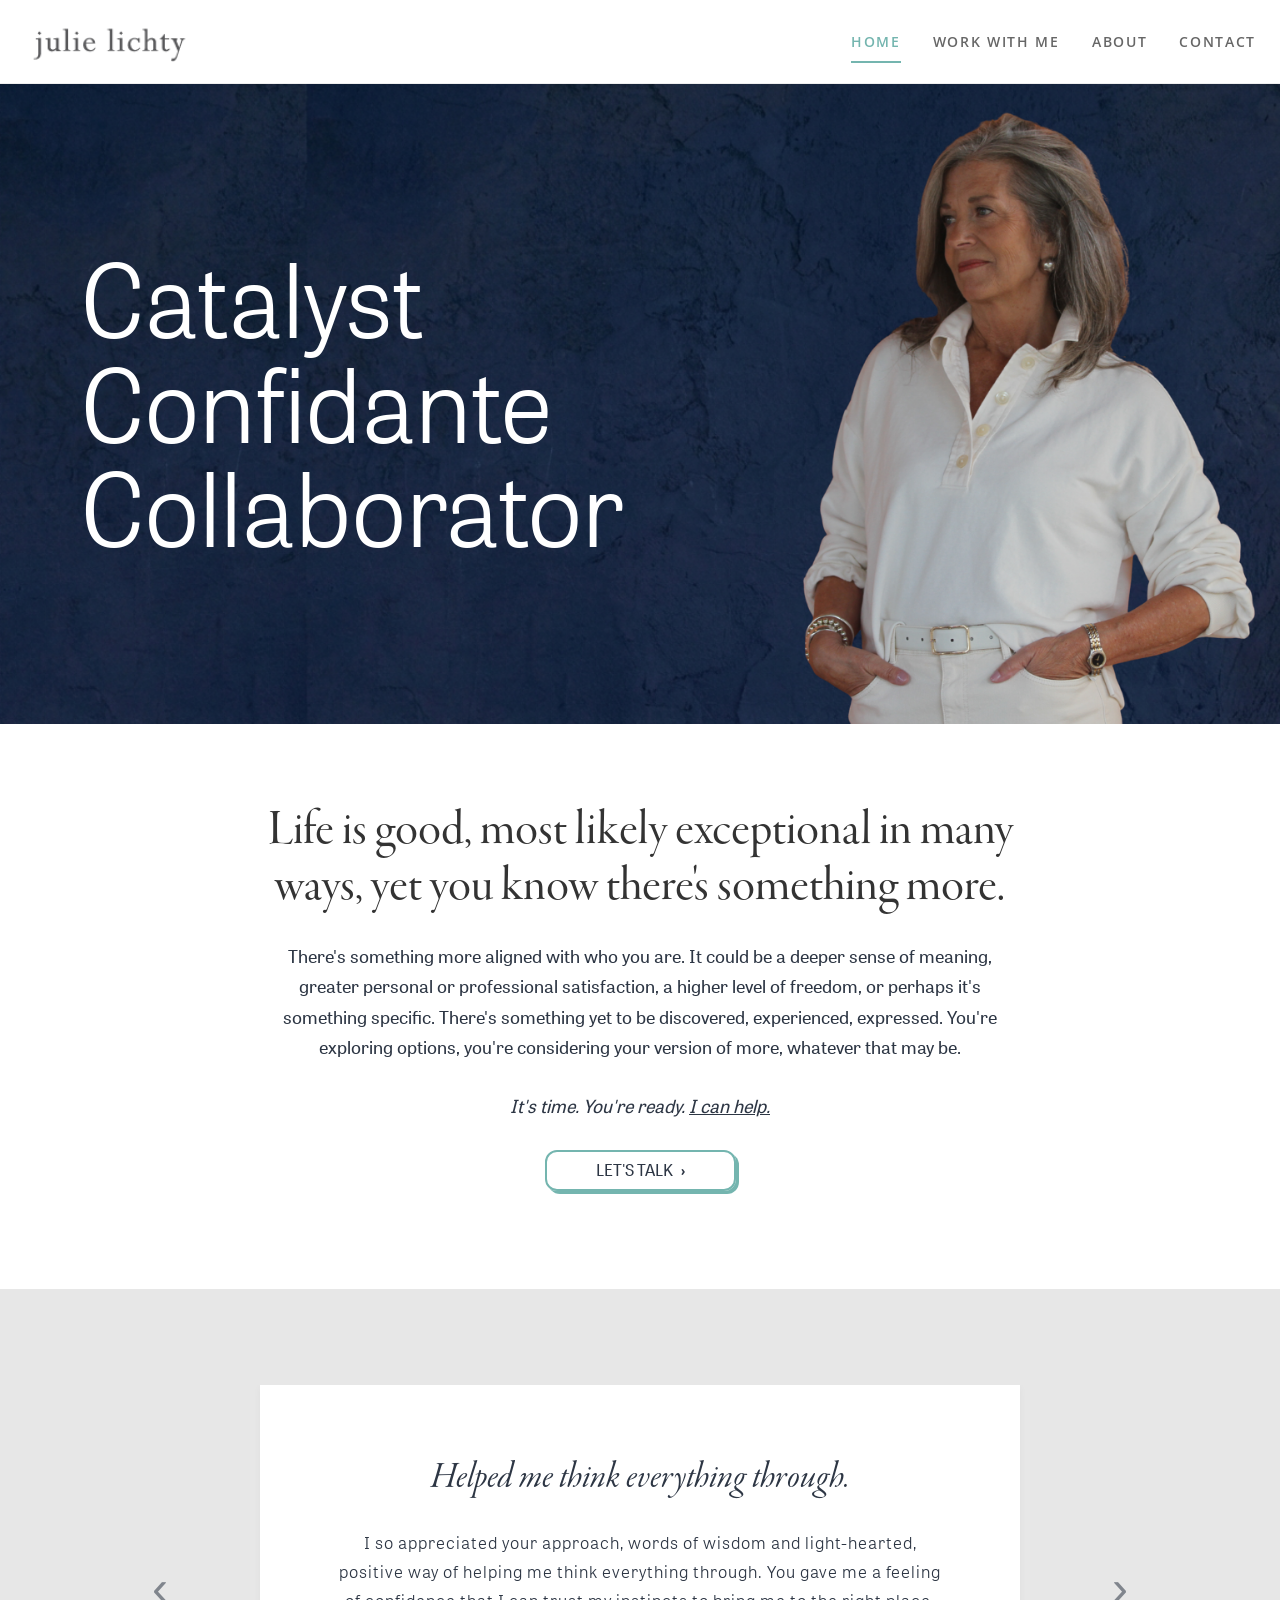
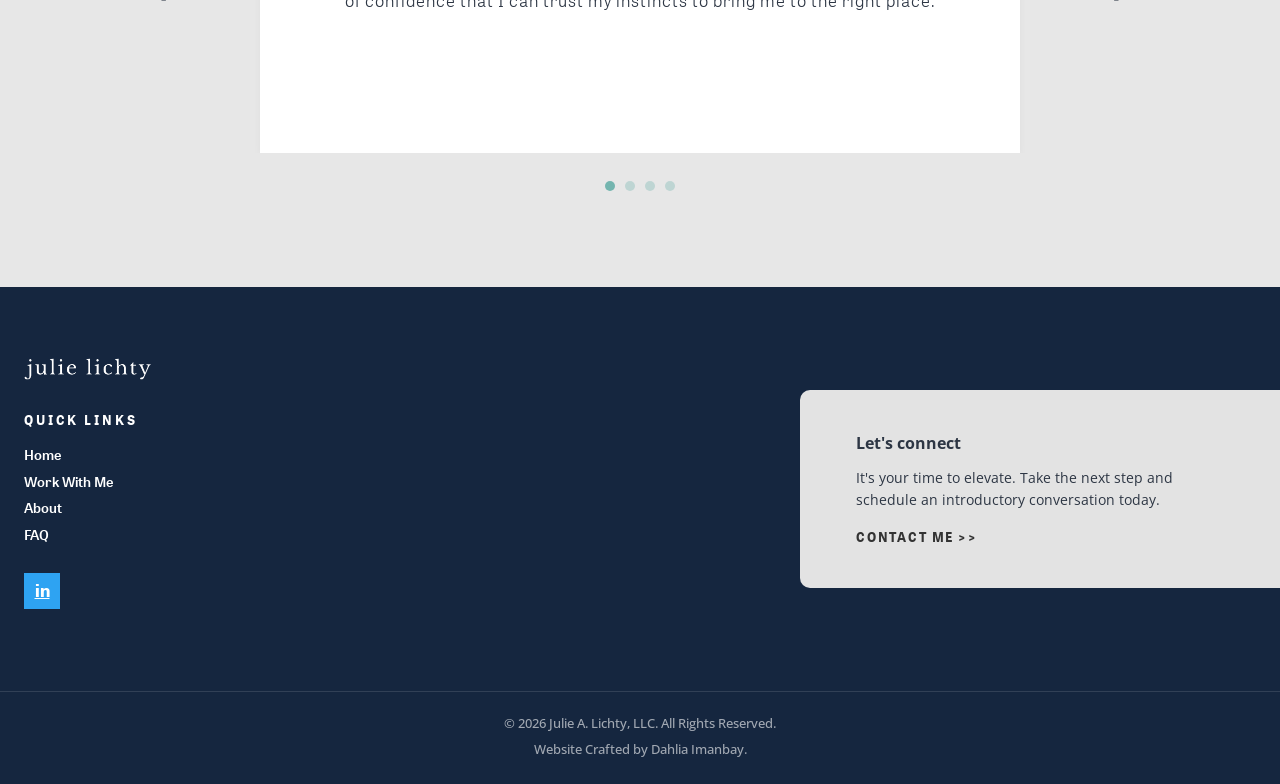
==== index.html @ f8579645 "Initial commit: Julie Lichty coaching website" ====
<!doctype html>
<html lang="en">
<head>
<meta charset="utf-8" />
<meta name="viewport" content="width=device-width, initial-scale=1" />
<title>Julie Lichty — Leadership Coach for Personal Life Fulfillment</title>
<meta name="description" content="Leadership coach Julie Lichty helps entrepreneurs and executive leaders grow with clarity, confidence, and purpose. Catalyst. Confidante. Collaborator." />
<link rel="canonical" href="https://julielichty.com/" />
<meta property="og:title" content="Julie Lichty — Leadership Coach for Personal Life Fulfillment" />
<meta property="og:description" content="Transformational coaching for entrepreneurs and executive leaders ready for what's next." />
<meta property="og:type" content="website" />
<meta property="og:url" content="https://julielichty.com/" />
<meta property="og:image" content="https://julielichty.com/assets/images/julie_lichty.webp" />
<meta name="twitter:image" content="https://julielichty.com/assets/images/julie_lichty.webp" />
<meta name="twitter:card" content="summary_large_image" />

<link rel="preconnect" href="https://fonts.googleapis.com" />
<link rel="preconnect" href="https://fonts.gstatic.com" crossorigin />
<link rel="stylesheet" href="https://fonts.googleapis.com/css2?family=Barlow:wght@300;400;500;700&family=EB+Garamond:wght@400;500&family=Cormorant+Garamond:ital,wght@1,500;1,600;1,700&family=Open+Sans:wght@400;500;600;700&display=swap" />
<link rel="icon" href="/favicon.ico" sizes="any" />
<link rel="icon" href="/favicon-32.png" type="image/png" sizes="32x32" />
<link rel="icon" href="/favicon-16.png" type="image/png" sizes="16x16" />
<link rel="apple-touch-icon" href="/apple-touch-icon.png" />
<link rel="stylesheet" href="/assets/css/styles.css" />

<script type="application/ld+json">
{
  "@context": "https://schema.org",
  "@type": "Person",
  "name": "Julie Lichty",
  "jobTitle": "Leadership Coach",
  "url": "https://julielichty.com/",
  "description": "Leadership coach helping entrepreneurs and executive leaders grow with clarity, confidence, and purpose."
}
</script>
</head>
<body>

<div id="site-header"></div>

<main>

  <!-- Hero: navy + stacked huge text + Julie photo -->
  <section class="hero-navy" aria-label="Introduction">
    <div class="hero-text">
      <h1 class="hero-stack">
        <span>Catalyst</span>
        <span>Confidante</span>
        <span>Collaborator</span>
      </h1>
    </div>
    <div class="hero-image">
      <img src="/assets/images/Julie-cropped-image-transparent-background.png" alt="Julie Lichty, leadership coach" />
    </div>
  </section>

  <!-- Intro: centered serif H2 -->
  <section>
    <div class="container intro">
      <h2 class="section-serif">Life is good, most likely exceptional in many ways, yet you know there's something more.</h2>
      <p class="lede">There's something more aligned with who you are. It could be a deeper sense of meaning, greater personal or professional satisfaction, a higher level of freedom, or perhaps it's something specific. There's something yet to be discovered, experienced, expressed. You're exploring options, you're considering your version of more, whatever that may be.</p>
      <p class="lede"><em>It's time. You're ready. <a href="/contact/">I can help.</a></em></p>
      <p><a class="btn-primary" href="/contact/">LET'S TALK</a></p>
    </div>
  </section>

  <!-- Testimonial slider (live-site style, 4 quotes) -->
  <section class="testimonial-section">
    <div class="testimonial-slider" data-slider>
      <button class="slider-btn slider-prev" aria-label="Previous testimonial">&#8249;</button>
      <div class="testimonial-track">
        <div class="testimonial-slide">
          <div class="testimonial-original">
            <p class="testimonial-original-header">Helped me think everything through.</p>
            <p class="testimonial-original-body">I so appreciated your approach, words of wisdom and light-hearted, positive way of helping me think everything through. You gave me a feeling of confidence that I can trust my instincts to bring me to the right place.</p>
          </div>
        </div>
        <div class="testimonial-slide">
          <div class="testimonial-original">
            <p class="testimonial-original-header">Helped me realize QUALITY is a standard I don't want to compromise.</p>
            <p class="testimonial-original-body">Thank you, thank you, thank you for helping me realize that QUALITY in all aspects of my life, professionally as well as personally, is a standard I don't want to compromise. I have come a long way, and you have been a BIG part of my healing journey. You've seen the many layers of my transitions.</p>
          </div>
        </div>
        <div class="testimonial-slide">
          <div class="testimonial-original">
            <p class="testimonial-original-header">Helped me navigate through personal evolution.</p>
            <p class="testimonial-original-body">I really enjoyed our work together and the interaction with you as I navigated through this personal evolution. It has been deeply intellectual, mystical, invigorating and authentically driven.</p>
          </div>
        </div>
        <div class="testimonial-slide">
          <div class="testimonial-original">
            <p class="testimonial-original-header">Helped me with your holistic approach.</p>
            <p class="testimonial-original-body">I definitely appreciated your holistic approach, practical input and compassion. Based on your corporate background and switch to an entrepreneurial role, you have a broad perspective and understood my entrepreneurial goals and concerns.</p>
          </div>
        </div>
      </div>
      <button class="slider-btn slider-next" aria-label="Next testimonial">&#8250;</button>
      <div class="slider-dots" aria-hidden="true">
        <span class="dot is-active"></span><span class="dot"></span><span class="dot"></span><span class="dot"></span>
      </div>
    </div>
  </section>

</main>

<div id="site-footer"></div>

<script src="/assets/js/layout.js"></script>
</body>
</html>
---- assets/css/styles.css ----
/* =========================================================
   Julie Lichty — julielichty.com
   Source of truth: _source_docs/julie-lichty-website-design.md
   Licensed fonts self-hosted from /assets/fonts/.
   Google-font fallbacks (Barlow, EB Garamond, Cormorant Garamond)
   kept in the <link> tag as a safety net.
   ========================================================= */

@font-face {
  font-family: "Tablet Gothic";
  src: url("/assets/fonts/TabletGothic-Light.woff2") format("woff2");
  font-weight: 300;
  font-style: normal;
  font-display: swap;
}
@font-face {
  font-family: "Tablet Gothic";
  src: url("/assets/fonts/TabletGothic-Regular.woff2") format("woff2");
  font-weight: 400;
  font-style: normal;
  font-display: swap;
}
@font-face {
  font-family: "Tablet Gothic";
  src: url("/assets/fonts/TabletGothic-SemiBold.woff2") format("woff2");
  font-weight: 500 600;
  font-style: normal;
  font-display: swap;
}
@font-face {
  font-family: "Tablet Gothic";
  src: url("/assets/fonts/TabletGothic-Bold.woff2") format("woff2");
  font-weight: 700;
  font-style: normal;
  font-display: swap;
}
@font-face {
  font-family: "Garamond Premier Pro";
  src: url("/assets/fonts/GaramondPremierPro-Display.otf") format("opentype");
  font-weight: 400 500;
  font-style: normal;
  font-display: swap;
}
@font-face {
  font-family: "Garamond Premier Pro";
  src: url("/assets/fonts/GaramondPremierPro-ItalicDisplay.otf") format("opentype");
  font-weight: 400 700;
  font-style: italic;
  font-display: swap;
}

:root {
  /* ---- Fonts (self-hosted Adobe originals; Google fonts as fallbacks) ---- */
  --font-sans:         "Tablet Gothic", "Barlow", Helvetica, Arial, sans-serif;
  --font-serif:        "Garamond Premier Pro", "EB Garamond", Georgia, serif;
  --font-serif-italic: "Garamond Premier Pro", "Cormorant Garamond", Georgia, serif;
  --font-ui:           "Open Sans", Helvetica, Arial, sans-serif;

  /* ---- Colors ---- */
  --color-ink: #333333;              /* primary headlines */
  --color-body: #2D3644;             /* body + footer text */
  --color-muted: #666666;            /* captions, copyright */
  --color-accent: #2EA3F2;           /* brand blue */
  --color-accent-hover: #1a87d1;
  --color-inverse: #FFFFFF;
  --color-nav-inactive: rgba(0,0,0,0.6);
  --color-input-text: #4E4E4E;
  --color-link-hover-soft: #DCF0FD;
  --color-bg: #FFFFFF;
  --color-cream: #f4f2ed;
  --color-card: rgba(230, 230, 230, .72);
  --color-footer-bg: #15263F;
  --color-navy: #15263F;
  --color-card-contact: #C9CDD2;
  --color-button-border: #74B5AF;
  --color-teal: #74B5AF;

  /* ---- Layout ---- */
  --container: 1280px;
  --nav-h: 84px;
  --shadow-sm: 0 2px 8px rgba(45, 54, 68, .06);
  --shadow-md: 0 10px 30px rgba(45, 54, 68, .12);
}

/* ---------- Reset ---------- */
*, *::before, *::after { box-sizing: border-box; }
html { scroll-behavior: smooth; }
body {
  margin: 0;
  font-family: var(--font-ui);
  font-size: 14px;
  font-weight: 500;
  line-height: 1.7;
  color: var(--color-muted);
  background: var(--color-bg);
  -webkit-font-smoothing: antialiased;
  text-rendering: optimizeLegibility;
}
img { max-width: 100%; height: auto; display: block; }
a { color: var(--color-body); text-decoration: underline; transition: color .2s ease; }
a:hover { color: #74B5AF; }

/* ---------- Typography primitives ---------- */
h1, h2, h3, h4, h5 {
  color: var(--color-ink);
  margin: 0 0 .6em;
  line-height: 1.2;
}
p {
  font-family: var(--font-sans);
  font-weight: 400;
  font-size: 18px;
  line-height: 1.7;
  color: var(--color-body);
  margin: 0 0 1em;
}
em { font-style: italic; }
strong { font-weight: 700; }

.serif { font-family: var(--font-serif); font-weight: 500; }
.serif-italic {
  font-family: var(--font-serif-italic);
  font-style: italic;
  font-weight: 600;
}

/* ---------- Layout ---------- */
.container {
  max-width: var(--container);
  margin: 0 auto;
  padding: 0 24px;
}
section { padding: 80px 0; }

/* ---------- Top nav ---------- */
.site-header {
  position: sticky; top: 0; z-index: 100;
  background: rgba(255,255,255,.96);
  backdrop-filter: saturate(1.2) blur(6px);
  border-bottom: 1px solid #eee;
  height: var(--nav-h);
  display: flex; align-items: center;
}
.site-header .container {
  display: flex; align-items: center; justify-content: space-between;
  width: 100%;
}
.brand-wordmark { display: inline-flex; align-items: center; }
.brand-wordmark img { height: 44px; width: auto; display: block; }
.brand-wordmark:hover { text-decoration: none; opacity: .85; }
@media (max-width: 700px) {
  .brand-wordmark img { height: 36px; }
}
.nav-toggle {
  display: none;
  background: transparent; border: 0; cursor: pointer;
  font-size: 1.6rem; color: var(--color-ink); padding: 8px;
}
.nav-list {
  display: flex; gap: 32px;
  list-style: none; margin: 0; padding: 0;
}
.nav-list a {
  font-family: var(--font-ui);
  font-size: 14px;
  font-weight: 600;
  letter-spacing: .12em;
  text-transform: uppercase;
  color: var(--color-nav-inactive);
  padding: 10px 0;
  position: relative;
  text-decoration: none;
}
.nav-list a:hover { color: #74B5AF; text-decoration: none; }
.nav-list a[aria-current="page"] { color: #74B5AF; }
.nav-list a[aria-current="page"]::after {
  content: ""; position: absolute; left: 0; right: 0; bottom: -2px;
  height: 2px; background: #74B5AF;
}

/* ---------- Banner (signature block) ---------- */
.banner {
  position: relative;
  min-height: 680px;
  padding: 0;
  display: flex; align-items: center;
  background-size: cover;
  background-position: center;
}
.banner--flip-bg {
  background-image: none !important;
  overflow: hidden;
}
.banner--flip-bg::before {
  content: "";
  position: absolute; inset: 0;
  background-image: inherit;
  background: var(--flip-bg) center/cover no-repeat;
  transform: scaleX(-1);
  z-index: 0;
}
.banner--flip-bg > * { position: relative; z-index: 1; }
.banner-card {
  background: var(--color-card);
  backdrop-filter: blur(2px);
  padding: 44px 60px 44px clamp(24px, 7vw, 120px);
  max-width: 820px;
  width: 100%;
  box-shadow: 0 2px 12px rgba(0,0,0,.05);
  margin-left: 0;
}
.banner-card .line-1 {
  font-family: var(--font-sans);
  font-weight: 400;
  font-size: clamp(1.4rem, 2.1vw, 2rem);
  color: var(--color-ink);
  line-height: 1.3;
  margin: 0 0 .35em;
}
.banner-card .line-2 {
  font-family: var(--font-serif-italic);
  font-style: italic;
  font-weight: 600;
  font-size: clamp(2.2rem, 3.6vw, 3.2rem);
  color: var(--color-ink);
  line-height: 1.05;
  margin: 0;
}

/* ---------- Buttons ---------- */
/* Primary CTA: "LET'S TALK" / "LET'S GET STARTED" — teal border + offset shadow */
.btn-primary {
  display: inline-block;
  font-family: var(--font-sans);
  font-weight: 400;
  font-size: 16px;
  line-height: 1.7;
  color: var(--color-body);
  background: transparent;
  border: 2px solid var(--color-button-border);
  border-radius: 12px;
  padding: 5px 49px;
  box-shadow: 3px 3px 0 0 var(--color-button-border);
  text-decoration: none;
  cursor: pointer;
  transition: all 0.3s ease;
  position: relative;
}
.btn-primary::after {
  content: " \203A";
  display: inline-block;
  margin-left: 8px;
  color: var(--color-body);
  font-weight: 700;
  transition: transform 0.3s ease;
}
.btn-primary:hover {
  box-shadow: 5px 5px 0 0 var(--color-button-border);
  transform: translate(-1px, -1px);
  text-decoration: none;
  color: var(--color-body);
}
.btn-primary:hover::after { transform: translateX(4px); }
.btn-primary:active {
  box-shadow: 1px 1px 0 0 var(--color-button-border);
  transform: translate(2px, 2px);
}

/* Form submit: "SUBMIT" — teal border, white fill, no shadow */
.btn-submit,
.contact-form button[type="submit"],
input[type="submit"] {
  font-family: var(--font-sans);
  font-size: 16px;
  font-weight: 400;
  letter-spacing: 2px;
  text-transform: uppercase;
  color: var(--color-body);
  background: #FFFFFF;
  border: 2px solid var(--color-button-border);
  border-radius: 6px;
  padding: 12px 44px;
  cursor: pointer;
  transition: all 0.3s ease;
}
.btn-submit:hover,
.contact-form button[type="submit"]:hover,
input[type="submit"]:hover {
  background: var(--color-button-border);
  color: #FFFFFF;
}

/* Text-style link CTA: footer "CONTACT ME »" etc. */
.link-cta {
  font-family: var(--font-ui);
  font-size: 14px;
  font-weight: 500;
  line-height: 1.7;
  color: var(--color-body);
  text-decoration: none;
}
.link-cta:hover { color: var(--color-accent); text-decoration: none; }

/* Legacy aliases so any remaining old classes still render as primary */
.btn, .btn-talk, .btn-arrow, .btn-accent, .btn-inverse, .btn-outline {
  display: inline-block;
  font-family: var(--font-sans);
  font-weight: 400;
  font-size: 16px;
  line-height: 1.7;
  color: var(--color-body);
  background: transparent;
  border: 2px solid var(--color-button-border);
  border-radius: 12px;
  padding: 5px 49px;
  box-shadow: 3px 3px 0 0 var(--color-button-border);
  text-decoration: none;
  cursor: pointer;
  transition: all 0.3s ease;
}
.btn::after, .btn-talk::after, .btn-arrow::after { content: " \203A"; margin-left: 8px; font-weight: 700; }
.btn:hover, .btn-talk:hover, .btn-arrow:hover {
  box-shadow: 5px 5px 0 0 var(--color-button-border);
  transform: translate(-1px, -1px);
  text-decoration: none;
}

/* ---------- Intro / section blocks ---------- */
.intro {
  max-width: 860px; margin: 0 auto; text-align: center;
}
.intro .eyebrow {
  font-family: var(--font-ui);
  font-size: 12px;
  letter-spacing: .3em;
  text-transform: uppercase;
  color: var(--color-muted);
  font-weight: 600;
  margin: 0 0 18px;
}
.section-serif {
  font-family: var(--font-serif);
  font-weight: 500;
  font-size: clamp(2rem, 4vw, 53px);
  line-height: 1.1;
  color: var(--color-ink);
  text-align: center;
  margin-bottom: 24px;
}
.section-italic-serif {
  font-family: var(--font-serif-italic);
  font-style: italic;
  font-weight: 600;
  font-size: clamp(1.8rem, 3vw, 42px);
  line-height: 1.15;
  color: var(--color-ink);
  margin: 0 0 .6em;
}
.page-hero-h1 {
  font-family: var(--font-sans);
  font-weight: 700;
  font-size: clamp(1.8rem, 3vw, 36px);
  line-height: 1.3;
  color: var(--color-ink);
}
.page-title-italic {
  font-family: var(--font-serif-italic);
  font-style: italic;
  font-weight: 600;
  font-size: clamp(2.4rem, 6vw, 76px);
  letter-spacing: 4px;
  line-height: 1;
  color: var(--color-ink);
  margin: 0 0 .4em;
}
.section-label {
  font-family: var(--font-sans);
  font-weight: 500;
  font-size: clamp(1.2rem, 2.2vw, 30px);
  line-height: 1;
  color: var(--color-ink);
  text-transform: uppercase;
  letter-spacing: .08em;
  margin: 0 0 24px;
}
.lede {
  font-family: var(--font-sans);
  font-size: 18px;
  font-weight: 400;
  line-height: 1.7;
  color: var(--color-body);
  max-width: 720px; margin: 0 auto 28px;
}
.intro .accent {
  font-family: var(--font-serif-italic);
  font-style: italic;
  font-weight: 600;
  color: var(--color-ink);
}

/* ---------- Two-column feature ---------- */
.two-col {
  display: grid;
  grid-template-columns: 1fr 1fr;
  gap: 72px;
  align-items: center;
}
.two-col.reverse .col-text { order: 2; }
.col-image img {
  width: 100%;
  object-fit: cover;
  box-shadow: var(--shadow-md);
}

/* ---------- Tripod ---------- */
.tripod {
  display: grid;
  grid-template-columns: repeat(3, 1fr);
  gap: 40px;
  margin-top: 48px;
}
.tripod-item {
  text-align: center;
  padding: 28px 20px;
  border-top: 2px solid var(--color-accent);
}
.tripod-item h3 {
  font-family: var(--font-serif-italic);
  font-style: italic;
  font-weight: 600;
  color: var(--color-ink);
  font-size: 32px;
  line-height: 1.1;
  margin-bottom: 10px;
}
.tripod-item p { color: var(--color-body); }

/* ---------- Testimonial ---------- */
.testimonial {
  background: var(--color-cream);
  padding: 80px 48px;
  text-align: center;
  max-width: 1000px;
  margin: 0 auto;
  position: relative;
}
.testimonial::before {
  content: "\201C";
  font-family: var(--font-serif);
  font-size: 7rem;
  line-height: 1;
  color: var(--color-accent);
  opacity: .35;
  position: absolute;
  top: 24px; left: 44px;
}
.testimonial-header {
  font-family: var(--font-serif);
  font-weight: 300;
  font-size: clamp(1.6rem, 3vw, 46px);
  line-height: 1.1;
  color: var(--color-body);
  margin-bottom: 24px;
}
.testimonial-body {
  font-family: var(--font-sans);
  font-weight: 400;
  font-size: 18px;
  line-height: 1.7;
  letter-spacing: 1px;
  color: var(--color-body);
  max-width: 760px;
  margin: 0 auto;
}

/* ---------- CTA strip ---------- */
.cta-strip {
  background: #fff;
  color: var(--color-ink);
  text-align: center;
  padding: 80px 20px;
}
.cta-strip h2 { color: var(--color-ink); font-size: clamp(1.3rem, 1.8vw, 1.75rem); line-height: 1.3; margin-bottom: 24px; }
.cta-strip .accent {
  font-family: var(--font-serif-italic);
  font-style: italic;
  font-weight: 600;
  color: var(--color-ink);
}
.cta-strip p { color: var(--color-body); max-width: 680px; margin: 0 auto 28px; }

/* ---------- Footer ---------- */
.site-footer {
  background: var(--color-footer-bg);
  color: rgba(255,255,255,.85);
  padding: 0;
  font-family: var(--font-sans);
  font-size: 14px;
}
.site-footer a { color: rgba(255,255,255,.9); }
.site-footer a:hover { color: #fff; text-decoration: none; }

.footer-main {
  display: grid;
  grid-template-columns: minmax(0, 1fr) minmax(320px, 480px);
  align-items: center;
  padding: 64px 0;
  gap: 48px;
}
.footer-left {
  padding: 0 48px 0 calc(50vw - 640px + 24px);
}
.footer-left h4 {
  font-family: var(--font-sans);
  color: #fff;
  font-size: 13px;
  font-weight: 700;
  letter-spacing: .22em;
  text-transform: uppercase;
  margin: 0 0 14px;
}
.footer-nav {
  list-style: none;
  padding: 0;
  margin: 0 0 24px;
}
.footer-nav li {
  margin: 0;
  padding: 0;
  line-height: 1.9;
}
.footer-nav a {
  font-family: var(--font-sans);
  font-size: 14px;
  font-weight: 500;
  color: #fff;
  text-decoration: none;
}
.footer-nav a:hover { text-decoration: none; color: #74B5AF; }
.footer-brand { margin: 0 0 24px; }
.footer-brand img { height: 38px; width: auto; display: block; }

.footer-social a {
  display: inline-flex; align-items: center; justify-content: center;
  width: 36px; height: 36px;
  background: var(--color-accent);
  color: #fff;
  font-weight: 700;
  text-transform: lowercase;
}

.footer-right {
  background: #e3e3e3;
  color: var(--color-body);
  padding: 40px 56px;
  display: flex;
  flex-direction: column;
  justify-content: center;
  border-radius: 10px 0 0 10px;
}
.footer-right strong {
  display: block;
  font-family: var(--font-ui);
  font-weight: 700;
  font-size: 16px;
  color: var(--color-body);
  margin-bottom: 10px;
}
.footer-right p {
  font-family: var(--font-ui);
  font-size: 14px;
  color: var(--color-body);
  margin: 0 0 14px;
  line-height: 1.6;
}
.footer-right a {
  font-family: var(--font-sans);
  font-weight: 700;
  font-size: 13px;
  letter-spacing: .14em;
  text-transform: uppercase;
  color: var(--color-ink);
  text-decoration: none;
}
.footer-right a:hover { color: #74B5AF; text-decoration: none; }

.footer-legal {
  border-top: 1px solid rgba(255,255,255,.12);
  padding: 20px 24px 24px;
  display: flex;
  flex-direction: column;
  align-items: center;
  text-align: center;
  gap: 4px;
  font-family: var(--font-ui);
  font-size: 13px;
  color: rgba(255,255,255,.6);
}

@media (max-width: 900px) {
  .footer-main { grid-template-columns: 1fr; }
  .footer-left { padding: 56px 24px 32px; }
  .footer-right { padding: 40px 24px; }
}

/* ---------- FAQ list ---------- */
.faq-list { max-width: 920px; margin: 0 auto; }
.faq-item {
  border-bottom: 1px solid #e6e6e6;
  padding: 26px 0;
}
.faq-item summary {
  cursor: pointer;
  font-family: var(--font-sans);
  font-weight: 500;
  font-size: 20px;
  color: var(--color-ink);
  list-style: none;
  position: relative;
  padding-right: 40px;
}
.faq-item summary::-webkit-details-marker { display: none; }
.faq-item summary::after {
  content: "+";
  position: absolute; right: 4px; top: -4px;
  font-size: 1.9rem; font-weight: 300;
  color: #3d7d78;
  transition: transform .2s ease;
}
.faq-item[open] summary::after { content: "–"; }
.faq-item .answer {
  padding-top: 14px;
  color: var(--color-body);
}

/* ---------- Page hero ---------- */
.page-hero {
  background: var(--color-cream);
  padding: 88px 0 64px;
  text-align: center;
  border-bottom: 1px solid #eee;
}
.page-hero .eyebrow {
  font-family: var(--font-ui);
  font-size: 12px;
  letter-spacing: .3em;
  text-transform: uppercase;
  color: var(--color-muted);
  font-weight: 600;
  margin: 0 0 18px;
}
.page-hero h1 { font-weight: 700; }
.page-hero .accent {
  font-family: var(--font-serif-italic);
  font-style: italic;
  font-weight: 600;
  color: var(--color-ink);
}
.page-hero p { max-width: 680px; margin: 0 auto; color: var(--color-body); }

/* ---------- Contact form ---------- */
.contact-form-section {
  padding: 64px 24px 80px;
  background: #fff;
}
.contact-form {
  display: grid;
  gap: 24px;
  max-width: 720px;
  margin: 0 auto;
}
.contact-form .field { display: block; }
.contact-form label {
  font-family: var(--font-ui);
  font-size: 14px;
  font-weight: 700;
  color: #333;
  margin-bottom: 8px;
  display: block;
}
.contact-form .req { color: #b00; font-weight: 700; }
.contact-form input[type="text"],
.contact-form input[type="email"],
.contact-form input[type="tel"],
.contact-form textarea {
  width: 100%;
  padding: 10px 12px;
  border: 1px solid #d0d0d0;
  border-radius: 0;
  font-family: var(--font-ui);
  font-size: 14px;
  color: var(--color-input-text);
  background: #fff;
  line-height: 1.5;
}
.contact-form .field-short input {
  max-width: 460px;
}
.contact-form input:focus,
.contact-form textarea:focus {
  outline: 2px solid var(--color-accent);
  outline-offset: 1px;
  border-color: var(--color-accent);
}
.contact-form textarea { min-height: 170px; resize: vertical; }
.contact-form .name-row {
  display: grid;
  grid-template-columns: 1fr 1fr;
  gap: 20px;
}
.contact-form .sub-label {
  display: block;
  font-family: var(--font-ui);
  font-size: 11.38px;
  letter-spacing: .67px;
  color: var(--color-muted);
  margin-top: 4px;
}
.contact-form .pref-field {
  border: 0;
  padding: 0;
  margin: 0;
}
.contact-form .pref-field legend {
  font-family: var(--font-ui);
  font-size: 14px;
  font-weight: 700;
  color: #333;
  padding: 0;
  margin-bottom: 12px;
}
.contact-form .pref-options {
  display: flex;
  flex-direction: column;
  gap: 8px;
  align-items: flex-start;
}
.contact-form .pref-options label {
  font-weight: 400;
  font-size: 14px;
  color: #333;
  margin: 0;
  display: inline-flex;
  align-items: center;
  gap: 10px;
  cursor: pointer;
}
.contact-form .pref-options input[type="checkbox"] {
  width: 16px; height: 16px;
  accent-color: var(--color-accent);
  margin: 0;
}
.contact-form .submit-row { margin-top: 8px; }
.contact-form .btn-submit {
  font-family: var(--font-sans);
  font-size: 16px;
  font-weight: 400;
  letter-spacing: 2px;
  text-transform: uppercase;
  color: var(--color-body);
  background: transparent;
  border: 2px solid var(--color-button-border);
  border-radius: 6px;
  padding: 10px 44px;
  cursor: pointer;
  transition: all .3s ease;
}
.contact-form .btn-submit:hover {
  background: var(--color-button-border);
  color: #fff;
}

/* ---------- Homepage full-bleed banner (baked-in composite) ---------- */
.hero-full {
  display: block;
  line-height: 0;
  background: var(--color-navy);
}
.hero-full img {
  width: 100%;
  height: auto;
  display: block;
  object-fit: cover;
  object-position: center;
}
.sr-only {
  position: absolute !important;
  width: 1px; height: 1px;
  padding: 0; margin: -1px;
  overflow: hidden;
  clip: rect(0,0,0,0);
  white-space: nowrap;
  border: 0;
}

/* ---------- Testimonial slider (original live-site style) ---------- */
.testimonial-section {
  background: #e7e7e7;
  padding: 96px 24px;
  display: flex;
  justify-content: center;
}
.testimonial-slider {
  position: relative;
  max-width: 1000px;
  width: 100%;
}
.testimonial-track {
  display: flex;
  overflow-x: auto;
  scroll-snap-type: x mandatory;
  scroll-behavior: smooth;
  scrollbar-width: none;
  -ms-overflow-style: none;
}
.testimonial-track::-webkit-scrollbar { display: none; }
.testimonial-slide {
  flex: 0 0 100%;
  min-width: 100%;
  scroll-snap-align: center;
  display: flex;
  justify-content: center;
  padding: 0 60px;
}
.testimonial-slide .testimonial-original {
  margin: 0;
  max-width: 760px;
}
.slider-btn {
  position: absolute;
  top: 50%;
  transform: translateY(-50%);
  background: transparent;
  border: 0;
  font-size: 3rem;
  line-height: 1;
  color: var(--color-body);
  cursor: pointer;
  padding: 0 12px;
  z-index: 2;
  opacity: .55;
  transition: opacity .2s ease;
}
.slider-btn:hover { opacity: 1; }
.slider-prev { left: 0; }
.slider-next { right: 0; }
.slider-dots {
  display: flex;
  justify-content: center;
  gap: 10px;
  margin-top: 28px;
}
.slider-dots .dot {
  width: 10px; height: 10px;
  border-radius: 50%;
  background: rgba(116,181,175,.35);
  transition: background .2s ease;
}
.slider-dots .dot.is-active { background: #74B5AF; }
@media (max-width: 700px) {
  .testimonial-slide { padding: 0 24px; }
  .slider-btn { font-size: 2.2rem; padding: 0 6px; }
}
.testimonial-original {
  background: #fff;
  max-width: 760px;
  width: 100%;
  padding: 72px 72px 64px;
  text-align: center;
  box-shadow: 0 2px 8px rgba(0,0,0,.04);
}
.testimonial-original-header {
  font-family: var(--font-serif);
  font-weight: 300;
  font-size: clamp(1.6rem, 3vw, 42px);
  line-height: 1.15;
  color: var(--color-body);
  margin: 0 0 28px;
  font-style: italic;
}
.testimonial-original-body {
  font-family: var(--font-sans);
  font-weight: 300;
  font-size: 17px;
  line-height: 1.7;
  letter-spacing: 1px;
  color: var(--color-body);
  max-width: 620px;
  margin: 0 auto;
}
@media (max-width: 700px) {
  .testimonial-section { padding: 64px 20px; }
  .testimonial-original { padding: 48px 28px 40px; }
}

/* ---------- Legacy navy hero (kept in case other pages use it) ---------- */
.hero-navy {
  background: var(--color-navy) url('/assets/images/header-banner-background.png') center/cover no-repeat;
  color: #fff;
  min-height: 640px;
  padding: 0;
  display: grid;
  grid-template-columns: 1fr 1fr;
  align-items: stretch;
  overflow: hidden;
}
.hero-navy .hero-text {
  align-self: center;
}
.hero-navy .hero-text {
  padding: 60px 40px 60px 80px;
}
.hero-navy .hero-eyebrow {
  font-family: var(--font-serif-italic);
  font-style: italic;
  font-weight: 500;
  font-size: 1.4rem;
  color: rgba(255,255,255,.75);
  margin: 0 0 28px;
  letter-spacing: .02em;
}
.hero-navy .hero-stack {
  font-family: var(--font-sans);
  font-weight: 300;
  font-size: clamp(3rem, 8vw, 115px);
  line-height: 1.02;
  color: #fff;
  margin: 0;
  letter-spacing: -.01em;
}
.hero-navy .hero-stack span { display: block; }
.hero-navy .hero-image {
  position: relative;
  width: 100%;
  align-self: stretch;
  min-height: 640px;
  overflow: hidden;
}
.hero-navy .hero-image img {
  position: absolute;
  bottom: 0;
  right: 0;
  height: 100%;
  width: auto;
  max-width: none;
  object-fit: contain;
  object-position: bottom right;
  display: block;
}
@media (max-width: 900px) and (min-width: 701px) {
  .hero-navy .hero-text { padding: 40px 28px 40px 40px; }
  .hero-navy .hero-stack { font-size: clamp(2.6rem, 9vw, 5rem); }
  .hero-navy .hero-image { min-height: 520px; }
}
@media (max-width: 700px) {
  .hero-navy {
    grid-template-columns: 1fr;
    min-height: auto;
  }
  .hero-navy .hero-text { padding: 48px 24px 40px; order: 2; }
  .hero-navy .hero-image { min-height: 360px; order: 1; }
}

/* ---------- Contact page navy hero ---------- */
.hero-contact {
  background: var(--color-navy) url('/assets/images/header-banner-background.png') center/cover no-repeat;
  padding: 80px 0 100px;
  position: relative;
  display: flex;
  align-items: center;
}
.hero-contact-card {
  background: var(--color-card-contact);
  padding: 44px 72px 44px clamp(24px, 7vw, 120px);
  max-width: 820px;
  width: 100%;
  margin-left: 0;
  box-shadow: 0 4px 20px rgba(0,0,0,.18);
}
.hero-contact-card h1 {
  font-family: var(--font-serif-italic);
  font-style: italic;
  font-weight: 600;
  font-size: clamp(2.4rem, 6vw, 76px);
  letter-spacing: 4px;
  line-height: 1;
  color: var(--color-ink);
  margin: 0;
}

/* ---------- About page "About Me" card ---------- */
.about-me-card {
  background: #d5e4e5;
  color: var(--color-body);
  max-width: 1180px;
  margin: 150px auto 0;
  padding: 190px 56px 80px;
  text-align: center;
  position: relative;
}
.about-me-card .section-label { color: var(--color-ink); margin-bottom: 28px; }
.about-me-card p {
  color: var(--color-body);
  max-width: 680px;
  margin: 0 auto 1.2em;
  line-height: 1.9;
}
.about-me-card .portrait {
  width: 280px;
  height: 280px;
  border-radius: 50%;
  object-fit: cover;
  object-position: top center;
  position: absolute;
  top: -140px;
  left: 50%;
  transform: translateX(-50%);
  margin: 0;
  box-shadow: none;
}
@media (max-width: 700px) {
  .about-me-card {
    max-width: none;
    margin: 120px 16px 0;
    padding: 150px 24px 48px;
  }
  .about-me-card .portrait {
    width: 220px;
    height: 220px;
    top: -110px;
  }
}
.about-me-card .section-label {
  margin: 0 0 20px;
}
.about-me-card p {
  font-size: 16px;
  max-width: 620px;
  margin: 0 auto 1em;
}

/* ---------- Modernized testimonial ---------- */
.testimonial-modern {
  max-width: 1040px;
  margin: 0 auto;
  padding: 56px 40px;
  background: var(--color-cream);
  position: relative;
  border-left: 3px solid var(--color-accent);
}
.testimonial-modern .tm-mark {
  font-family: var(--font-serif);
  font-size: 4.5rem;
  color: var(--color-accent);
  line-height: 1;
  position: absolute;
  top: 18px; left: 24px;
  opacity: .4;
}
.testimonial-modern .tm-header {
  font-family: var(--font-serif);
  font-weight: 300;
  font-size: clamp(1.5rem, 2.8vw, 38px);
  line-height: 1.2;
  color: var(--color-body);
  margin: 0 0 20px;
  text-align: center;
}
.testimonial-modern .tm-body {
  font-family: var(--font-sans);
  font-weight: 400;
  font-size: 17px;
  line-height: 1.7;
  letter-spacing: .5px;
  color: var(--color-body);
  max-width: 760px;
  margin: 0 auto;
  text-align: center;
}
.testimonial-grid {
  display: grid;
  grid-template-columns: repeat(2, 1fr);
  gap: 32px;
  max-width: 1200px;
  margin: 0 auto;
}
.testimonial-grid .testimonial-modern {
  margin: 0;
  padding: 40px 36px;
}
@media (max-width: 800px) {
  .testimonial-grid { grid-template-columns: 1fr; }
}

/* ---------- "Let's connect" mini card (footer area, About/Contact pages) ---------- */
.connect-card {
  background: #eaeaea;
  padding: 28px 32px;
  color: var(--color-ink);
}
.connect-card strong {
  display: block;
  font-family: var(--font-ui);
  font-weight: 700;
  color: var(--color-body);
  margin-bottom: 6px;
}
.connect-card p {
  font-family: var(--font-ui);
  font-size: 14px;
  color: var(--color-body);
  margin: 0 0 10px;
  line-height: 1.6;
}
.connect-card a {
  font-family: var(--font-sans);
  font-weight: 700;
  font-size: 14px;
  letter-spacing: .1em;
  text-transform: uppercase;
  color: var(--color-ink);
}

/* ---------- LET'S TALK outlined button (used on live site) ---------- */
.btn-talk {
  font-family: var(--font-sans);
  font-weight: 400;
  font-size: 16px;
  color: var(--color-accent);
  border: 2px solid var(--color-accent);
  padding: 14px 32px;
  text-transform: uppercase;
  letter-spacing: 3px;
  background: transparent;
  display: inline-block;
  transition: background .2s ease, color .2s ease;
}
.btn-talk:hover {
  background: var(--color-accent);
  color: #fff;
  text-decoration: none;
}

/* ---------- Utilities ---------- */
.text-center { text-align: center; }

/* ---------- Responsive ---------- */
@media (max-width: 900px) {
  section { padding: 56px 0; }
  .two-col { grid-template-columns: 1fr; gap: 32px; }
  .two-col.reverse .col-text { order: 0; }
  .tripod { grid-template-columns: 1fr; }
  .banner-card { max-width: 520px; padding: 34px 36px; }
}
@media (max-width: 700px) {
  .nav-toggle { display: inline-block; }
  .nav-list {
    display: none;
    position: absolute; left: 0; right: 0; top: var(--nav-h);
    background: #fff;
    flex-direction: column;
    padding: 16px 24px 24px;
    border-bottom: 1px solid #eee;
    gap: 16px;
  }
  .nav-list.is-open { display: flex; }
  .footer-grid { grid-template-columns: 1fr; gap: 32px; }
  .footer-legal { flex-direction: column; gap: 8px; text-align: center; }
  .banner-card { max-width: 100%; padding: 28px 24px; }
  .banner { min-height: 440px; }
  .hero-contact-card { padding: 32px 24px; }
}
@media (max-width: 500px) {
  .banner { min-height: 380px; }
  .page-title-italic { letter-spacing: 2px; }
}
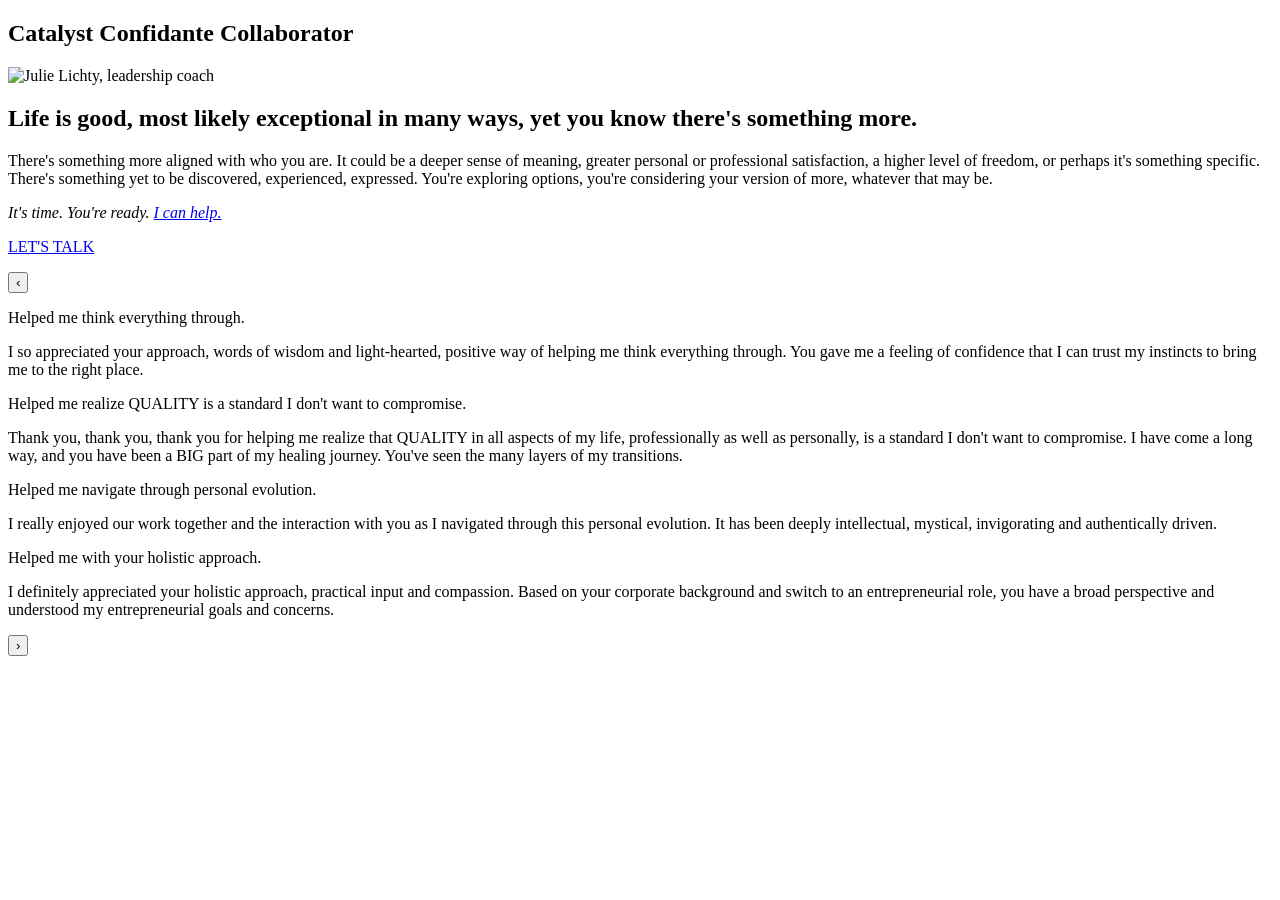
==== commit 8817f132: "Prefix absolute paths for GitHub Pages subpath" ====
--- a/index.html
+++ b/index.html
@@ -17,11 +17,11 @@
 <link rel="preconnect" href="https://fonts.googleapis.com" />
 <link rel="preconnect" href="https://fonts.gstatic.com" crossorigin />
 <link rel="stylesheet" href="https://fonts.googleapis.com/css2?family=Barlow:wght@300;400;500;700&family=EB+Garamond:wght@400;500&family=Cormorant+Garamond:ital,wght@1,500;1,600;1,700&family=Open+Sans:wght@400;500;600;700&display=swap" />
-<link rel="icon" href="/favicon.ico" sizes="any" />
-<link rel="icon" href="/favicon-32.png" type="image/png" sizes="32x32" />
-<link rel="icon" href="/favicon-16.png" type="image/png" sizes="16x16" />
-<link rel="apple-touch-icon" href="/apple-touch-icon.png" />
-<link rel="stylesheet" href="/assets/css/styles.css" />
+<link rel="icon" href="/julielichty-com/favicon.ico" sizes="any" />
+<link rel="icon" href="/julielichty-com/favicon-32.png" type="image/png" sizes="32x32" />
+<link rel="icon" href="/julielichty-com/favicon-16.png" type="image/png" sizes="16x16" />
+<link rel="apple-touch-icon" href="/julielichty-com/apple-touch-icon.png" />
+<link rel="stylesheet" href="/julielichty-com/assets/css/styles.css" />
 
 <script type="application/ld+json">
 {
@@ -50,7 +50,7 @@
       </h1>
     </div>
     <div class="hero-image">
-      <img src="/assets/images/Julie-cropped-image-transparent-background.png" alt="Julie Lichty, leadership coach" />
+      <img src="/julielichty-com/assets/images/Julie-cropped-image-transparent-background.png" alt="Julie Lichty, leadership coach" />
     </div>
   </section>
 
@@ -59,8 +59,8 @@
     <div class="container intro">
       <h2 class="section-serif">Life is good, most likely exceptional in many ways, yet you know there's something more.</h2>
       <p class="lede">There's something more aligned with who you are. It could be a deeper sense of meaning, greater personal or professional satisfaction, a higher level of freedom, or perhaps it's something specific. There's something yet to be discovered, experienced, expressed. You're exploring options, you're considering your version of more, whatever that may be.</p>
-      <p class="lede"><em>It's time. You're ready. <a href="/contact/">I can help.</a></em></p>
-      <p><a class="btn-primary" href="/contact/">LET'S TALK</a></p>
+      <p class="lede"><em>It's time. You're ready. <a href="/julielichty-com/contact/">I can help.</a></em></p>
+      <p><a class="btn-primary" href="/julielichty-com/contact/">LET'S TALK</a></p>
     </div>
   </section>
 
@@ -105,6 +105,6 @@
 
 <div id="site-footer"></div>
 
-<script src="/assets/js/layout.js"></script>
+<script src="/julielichty-com/assets/js/layout.js"></script>
 </body>
 </html>
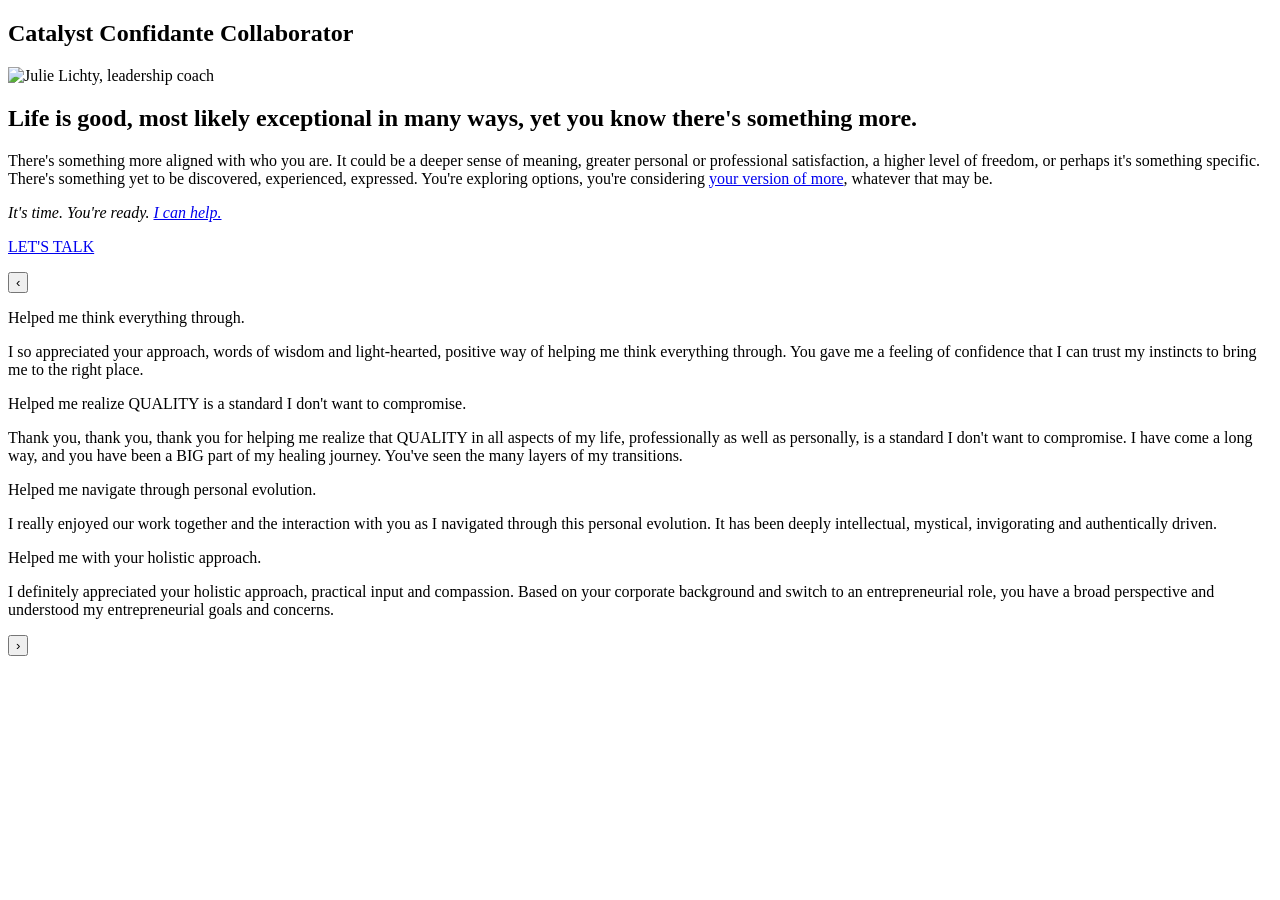
==== commit 787d2cc7: "Internal linking: add Home and About links to Work With Me Per the internal linking strategy, every " ====
--- a/index.html
+++ b/index.html
@@ -58,7 +58,7 @@
   <section>
     <div class="container intro">
       <h2 class="section-serif">Life is good, most likely exceptional in many ways, yet you know there's something more.</h2>
-      <p class="lede">There's something more aligned with who you are. It could be a deeper sense of meaning, greater personal or professional satisfaction, a higher level of freedom, or perhaps it's something specific. There's something yet to be discovered, experienced, expressed. You're exploring options, you're considering your version of more, whatever that may be.</p>
+      <p class="lede">There's something more aligned with who you are. It could be a deeper sense of meaning, greater personal or professional satisfaction, a higher level of freedom, or perhaps it's something specific. There's something yet to be discovered, experienced, expressed. You're exploring options, you're considering <a href="/julielichty-com/coaching/">your version of more</a>, whatever that may be.</p>
       <p class="lede"><em>It's time. You're ready. <a href="/julielichty-com/contact/">I can help.</a></em></p>
       <p><a class="btn-primary" href="/julielichty-com/contact/">LET'S TALK</a></p>
     </div>
